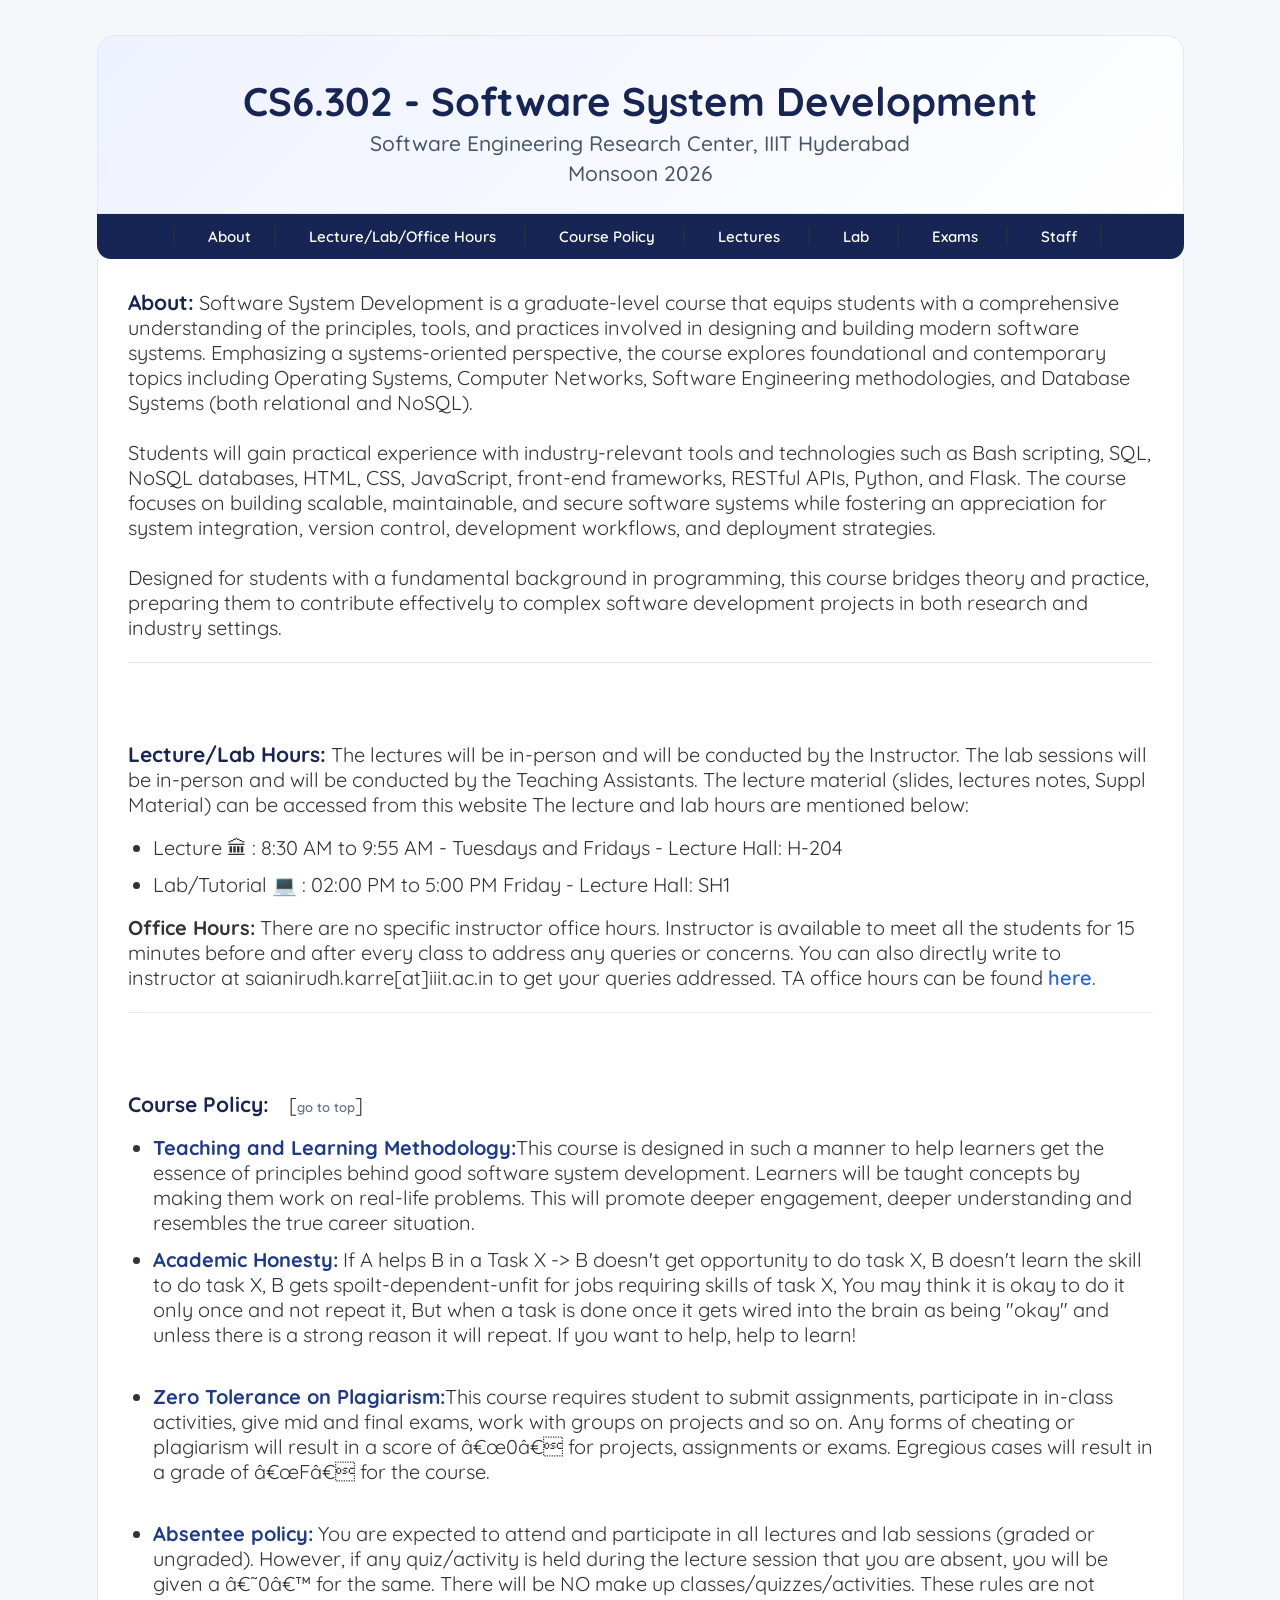
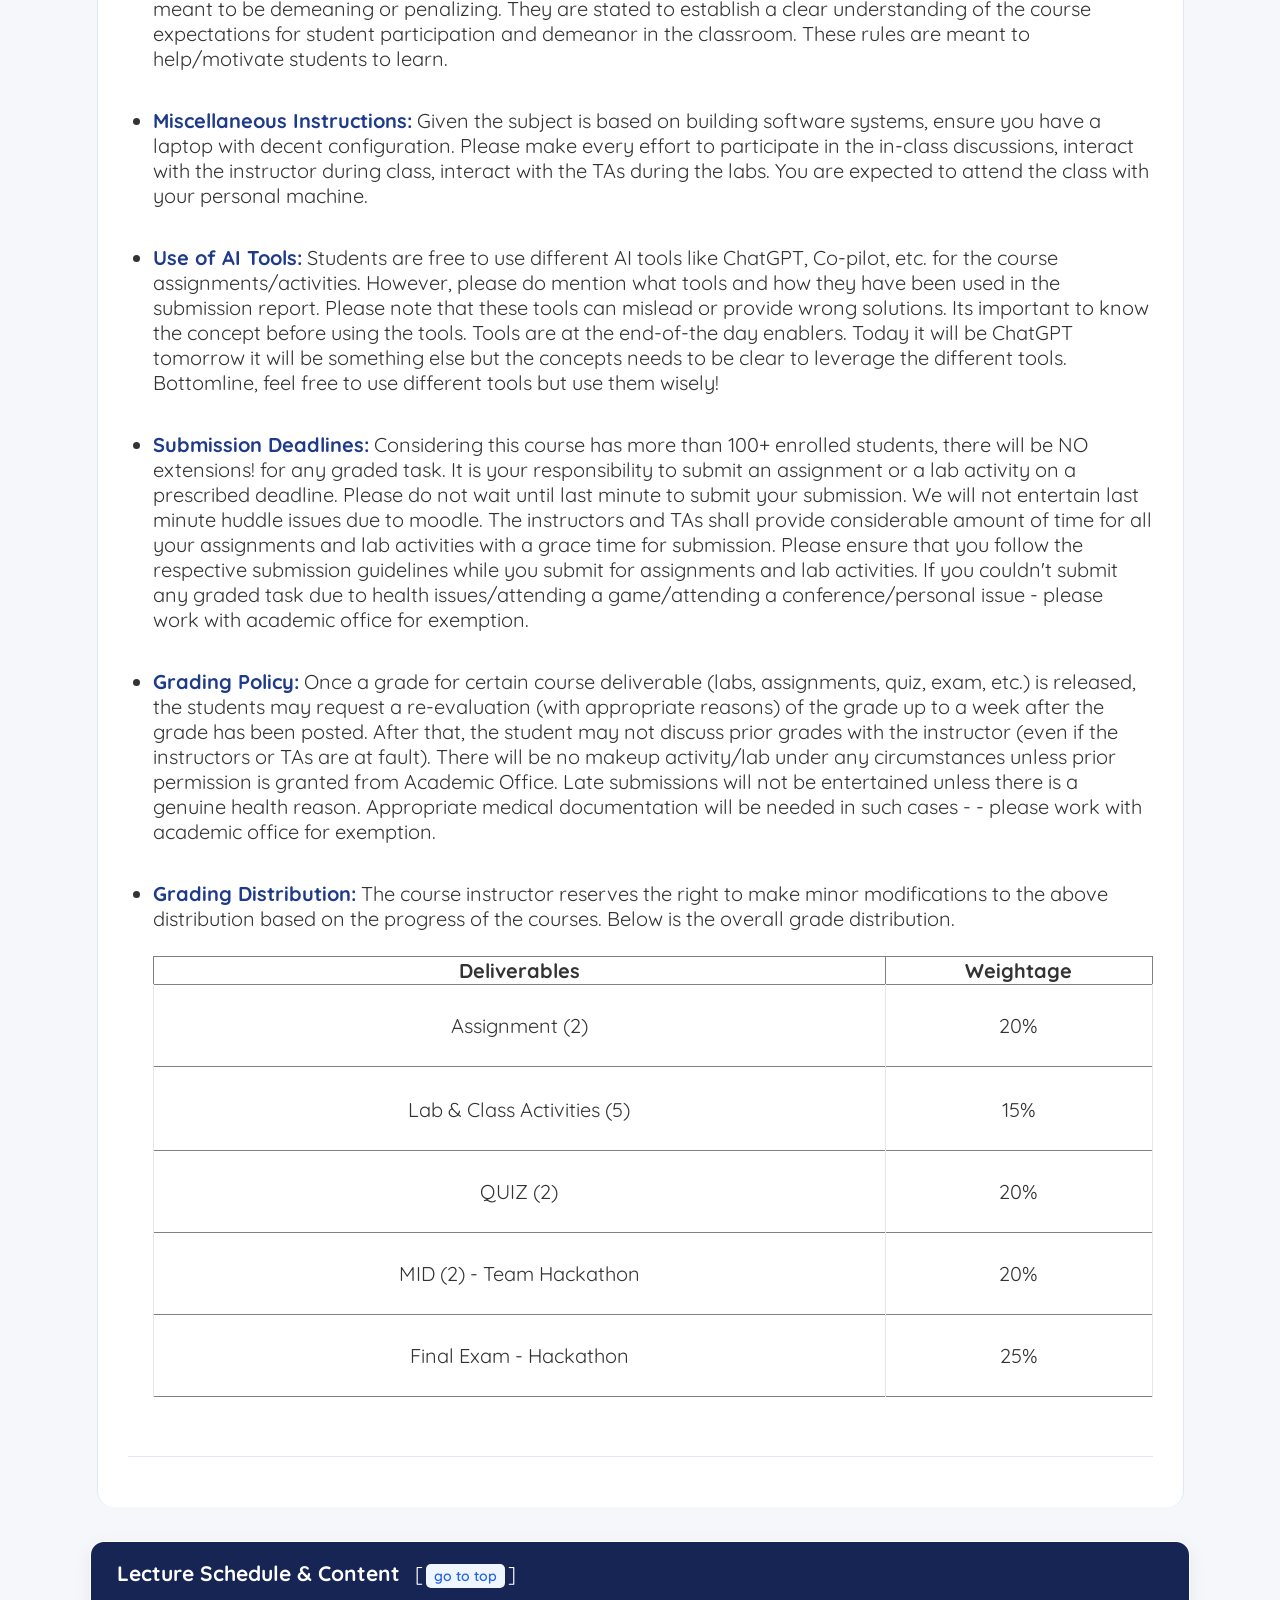
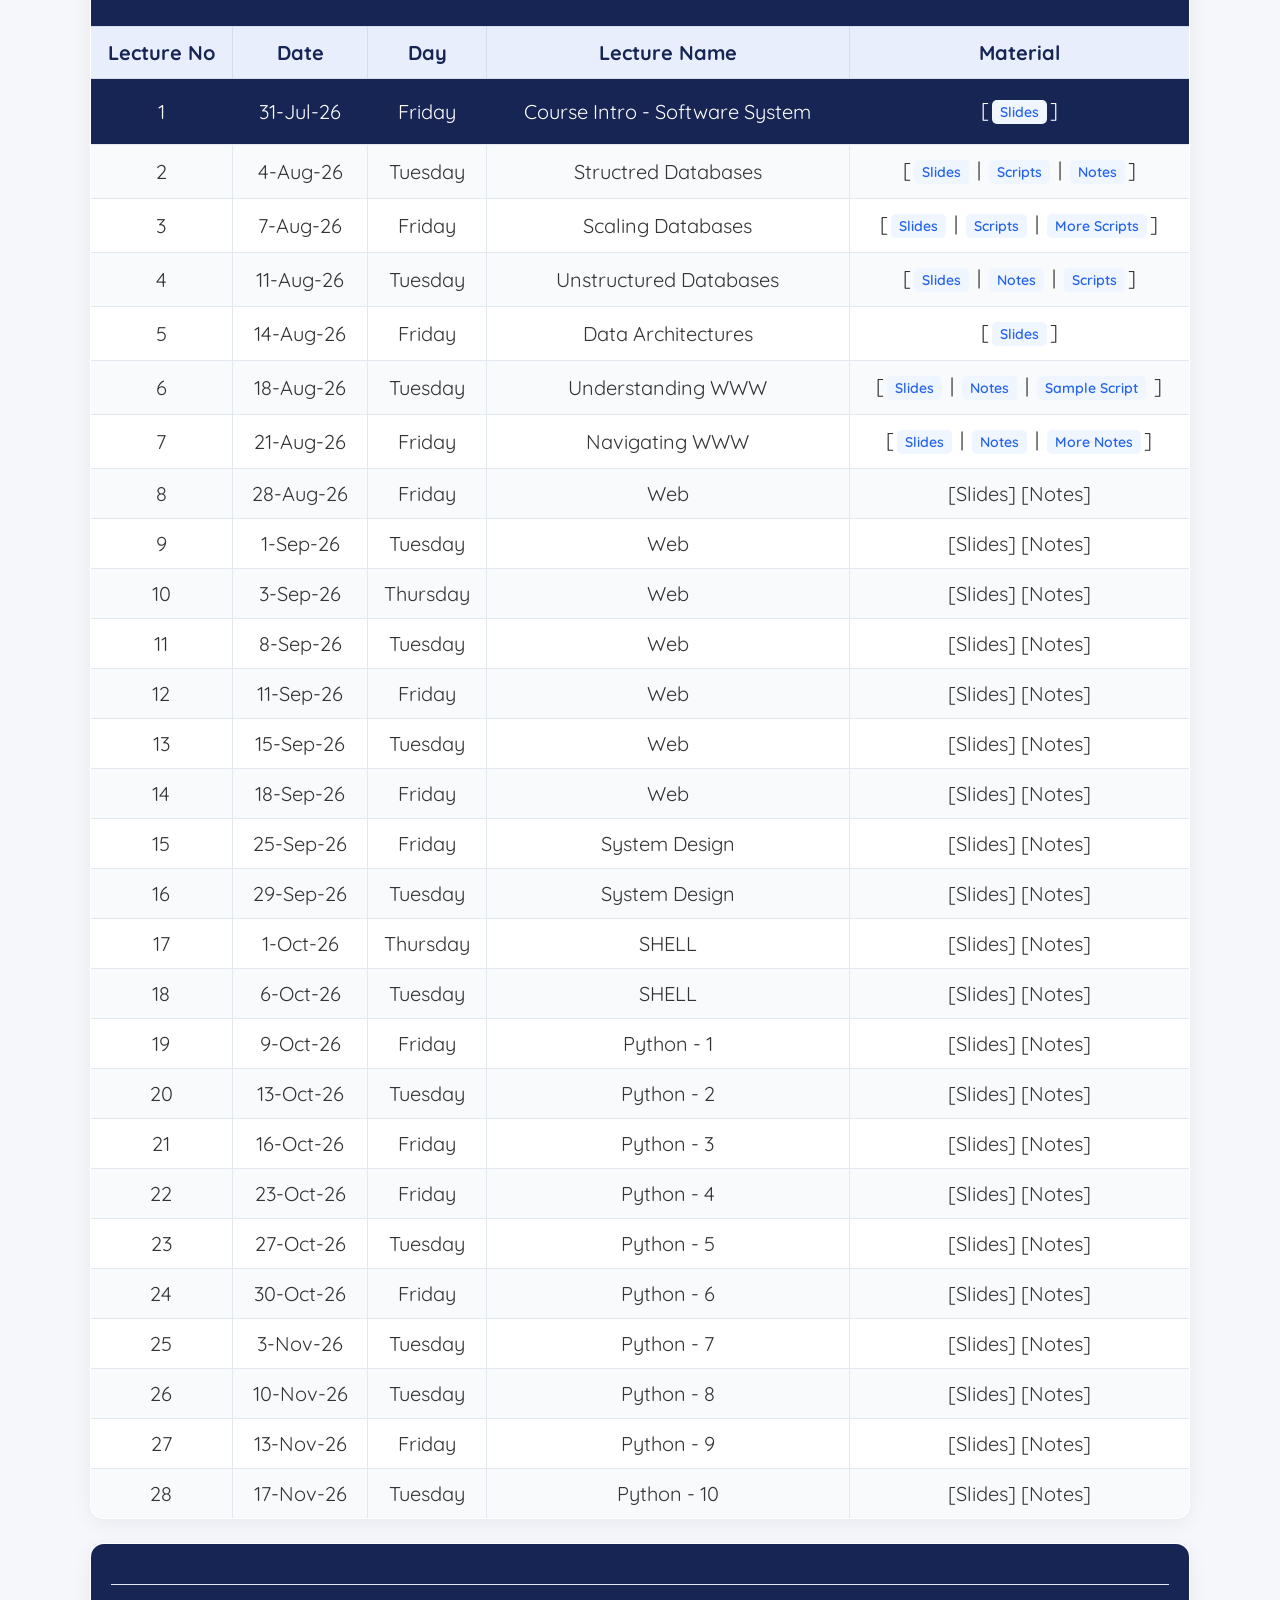
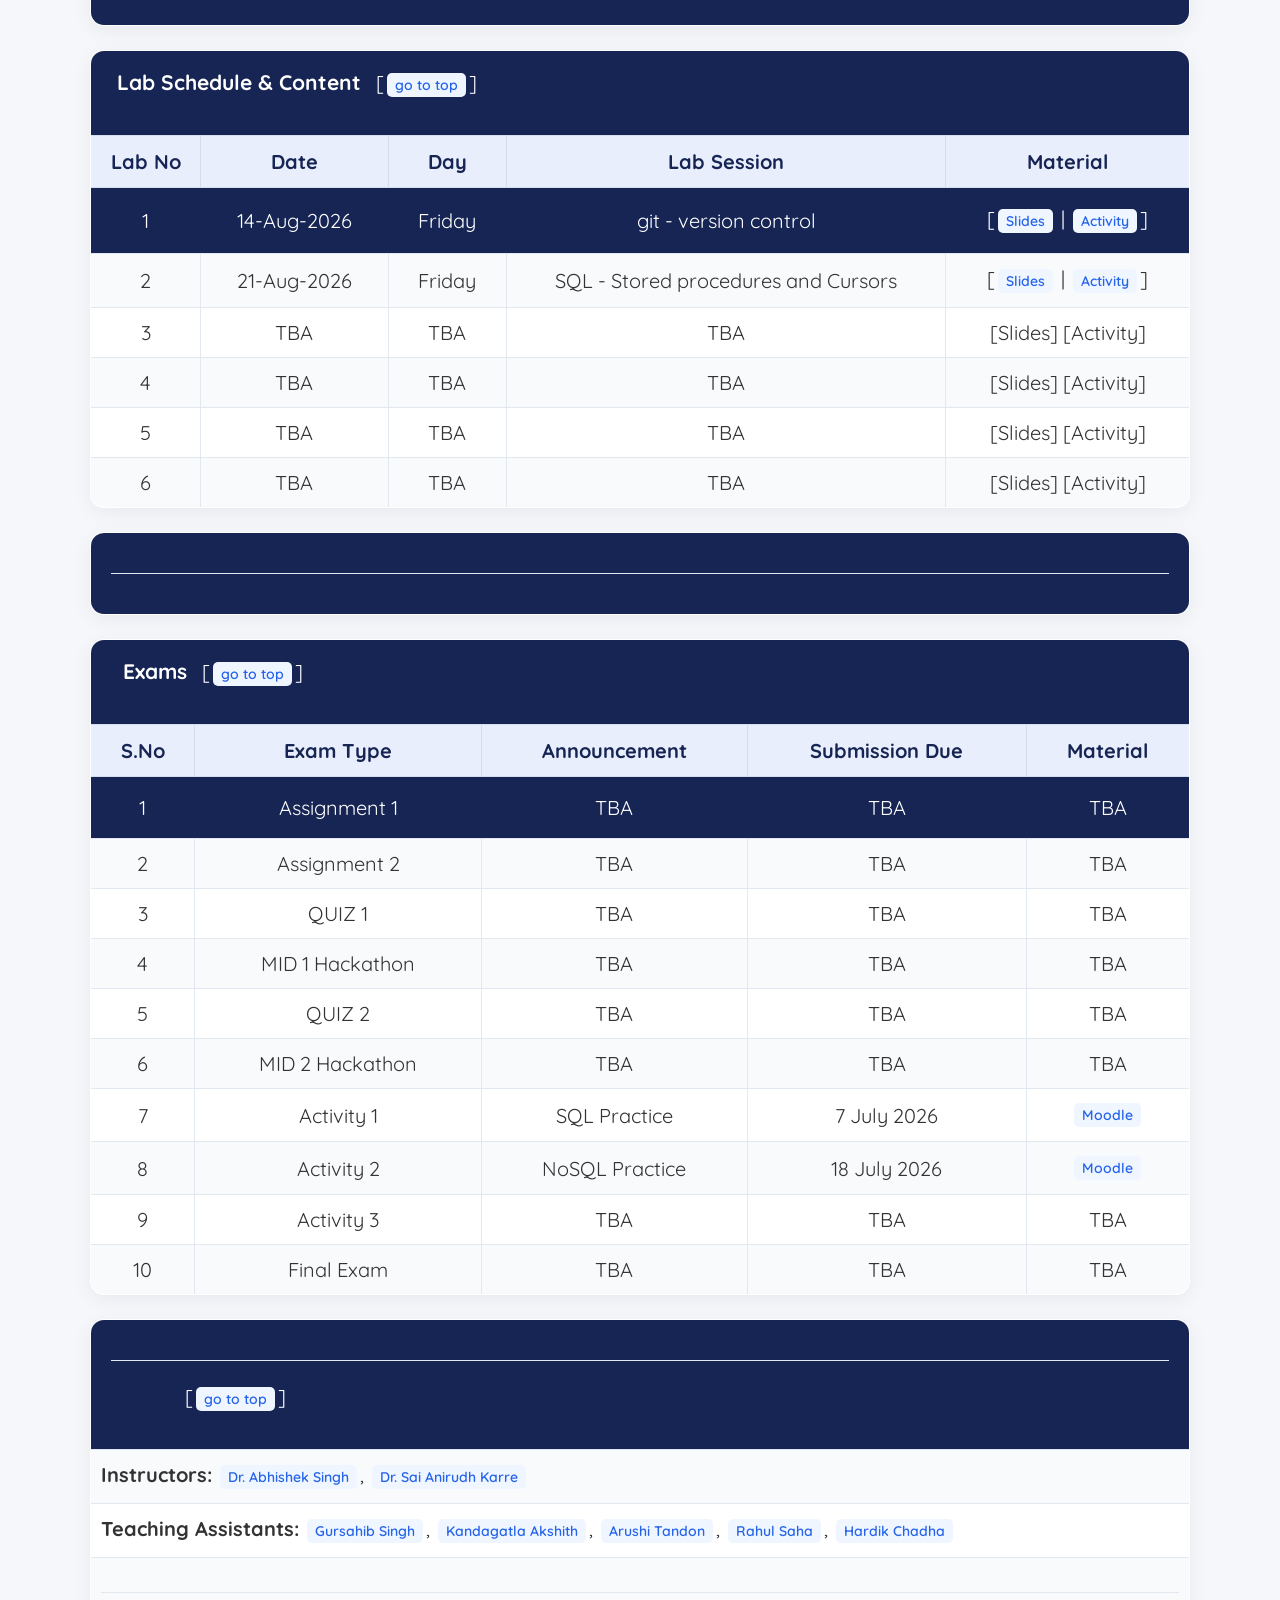
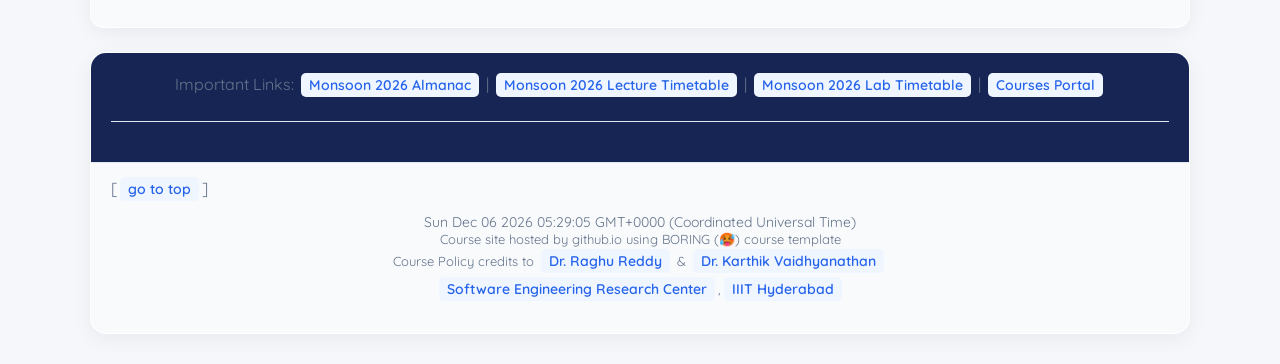
==== ssdcoursepage.html @ 99890231 "Add files via upload ssd coursepages upload" ====
<html>
<head><title>CS6.302 SSD Monsoon 2026</title>
<meta name="viewport" content="width=device-width, initial-scale=1.0"/>
<link rel="stylesheet" href="https://fonts.googleapis.com/css?family=Quicksand">
<link href="https://cdn.jsdelivr.net/npm/bootstrap@4.6.1/dist/css/bootstrap.min.css" rel="stylesheet" integrity="sha256-DF7Zhf293AJxJNTmh5zhoYYIMs2oXitRfBjY+9L//AY=" crossorigin="anonymous">
<link rel="stylesheet" href="ssdcoursepage.css">
<style>
body {font-family: Quicksand; font-size: 20px; color:#333}
        table
        {
            font-family: Quicksand; font-size:20px; color:#333;
            border-collapse:collapse;
            width:1000px;
            padding:10px;
            border-spacing:10px
			
        }
	.light-text-row {
        color: #ADADAD; 
    }
</style>
	<script>
  const lastModified = new Date(document.lastModified);
  const formattedDate = lastModified.toLocaleString('en-US', {
    year: 'numeric',
    month: 'long',
    day: 'numeric',
    hour: '2-digit',
    minute: '2-digit'
  });
  document.getElementById("lastUpdated").innerHTML += formattedDate;
</script>
<script>
function startTime() {
  const today = new Date();
  let h = today.getHours();
  let m = today.getMinutes();
  let s = today.getSeconds();
  m = checkTime(m);
  s = checkTime(s);
  document.getElementById('txt').innerHTML = today 
  setTimeout(startTime, 1000);
}

function checkTime(i) {
  if (i < 10) {i = "0" + i};  // add zero in front of numbers < 10
  return i;
}
</script>
<script src="https://ajax.googleapis.com/ajax/libs/jquery/3.5.1/jquery.min.js"></script>
</head>
<body onload="startTime()">
	<!--<script>
	alert("All the Best for your Final Exam!"");
		</script>-->
<table align="center" width="100%" cellspacing="10" cellpadding="10" border="0">
<tr>
<td><h1 align="center" id="home">CS6.302 - Software System Development</h1><h3 align="center">Software Engineering Research Center, IIIT Hyderabad</h3> <h3 align="center">Monsoon 2026</h3></td>
</tr>
<tr>
<td>&nbsp;&nbsp;|&nbsp;&nbsp;&nbsp; <a href="#about">About</a>&nbsp;&nbsp;|&nbsp;&nbsp;&nbsp; <a href="#lecture">Lecture/Lab/Office Hours</a> &nbsp;&nbsp;|&nbsp;&nbsp;&nbsp; <a href="#cpolicy">Course Policy</a> &nbsp;&nbsp;|&nbsp;&nbsp;&nbsp; <a href="#schedule">Lectures</a> &nbsp;&nbsp;|&nbsp;&nbsp;&nbsp;  <a href="#lab">Lab</a> &nbsp;&nbsp;|&nbsp;&nbsp;&nbsp; <a href="#activity">Exams</a> &nbsp;&nbsp;|&nbsp;&nbsp;&nbsp; <a href="#staff">Staff</a>&nbsp;&nbsp;|&nbsp;&nbsp;&nbsp; <hr></td>
</tr>
<tr>
<td> <p align="left"><b id="about">About:</b> Software System Development is a graduate-level course that equips students with a comprehensive understanding of the principles, tools, and practices involved in designing and building modern software systems. Emphasizing a systems-oriented perspective, the course explores foundational and contemporary topics including Operating Systems, Computer Networks, Software Engineering methodologies, and Database Systems (both relational and NoSQL).
<br>
<br>
Students will gain practical experience with industry-relevant tools and technologies such as Bash scripting, SQL, NoSQL databases, HTML, CSS, JavaScript, front-end frameworks, RESTful APIs, Python, and Flask. The course focuses on building scalable, maintainable, and secure software systems while fostering an appreciation for system integration, version control, development workflows, and deployment strategies.
<br>
<br>
Designed for students with a fundamental background in programming, this course bridges theory and practice, preparing them to contribute effectively to complex software development projects in both research and industry settings.<hr></td>
</tr>
<tr>
<td> <p align="left"><b id="lecture">Lecture/Lab Hours:</b> The lectures will be in-person and will be conducted by the Instructor. The lab sessions will be in-person and will be conducted by the Teaching Assistants. The lecture material (slides, lectures notes, Suppl Material) can be accessed from this website The lecture and lab hours are mentioned below:

<ul><li>Lecture &#x1F3DB; : 8:30 AM to 9:55 AM - Tuesdays and Fridays - Lecture Hall: H-204</li> <li>Lab/Tutorial &#x1F4BB; : 02:00 PM to 5:00 PM Friday - Lecture Hall: SH1 </li></ul></p>
<p align="left"><b>Office Hours:</b> There are no specific instructor office hours. Instructor is available to meet all the students for 15 minutes before and after every class to address any queries or concerns. You can also directly write to instructor at saianirudh.karre[at]iiit.ac.in to get your queries addressed. TA office hours can be found <a href="#staff">here</a>.
</p><hr>
</td>
</tr>
<tr>
<td>
<p align="left"><b id="cpolicy">Course Policy:</b> &nbsp;&nbsp;&nbsp;[<a href="#home">go to top</a>]
<ul>
<li><b>Teaching and Learning Methodology:</b>This course is designed in such a manner to help learners get the essence of principles behind good software system development. Learners will be taught concepts by making them work on real-life problems. This will promote deeper engagement, deeper understanding and resembles the true career situation. 
</li>
<li><b>Academic Honesty:</b> If A helps B in a Task X -> B doesn't get opportunity to do task X, B doesn't learn the skill to do task X, B gets spoilt-dependent-unfit for jobs requiring skills of task X, You may think it is okay to do it only once and not repeat it, But when a task is done once it gets wired into the brain as being "okay" and unless there is a strong reason it will repeat. If you want to help, help to learn!
<br>
<br> 
</li>
<li><b>Zero Tolerance on Plagiarism:</b>This course requires student to submit assignments, participate in in-class activities, give mid and final exams, work with groups on projects and so on. Any forms of cheating or plagiarism will result in a score of “0” for projects, assignments or exams. Egregious cases will result in a grade of “F” for the course.
<br>
<br> 
</li>
<li><b>Absentee policy:</b> You are expected to attend and participate in all lectures and lab sessions (graded or ungraded).  However, if any quiz/activity is held during the lecture session that you are absent, you will be given a ‘0’ for the same. There will be NO make up classes/quizzes/activities. These rules are not meant to be demeaning or penalizing. They are stated to establish a clear understanding of the course expectations for student participation and demeanor in the classroom. These rules are meant to help/motivate students to learn. 
<br>
<br> 
</li>
<li><b>Miscellaneous Instructions:</b> Given the subject is based on building software systems, ensure you have a laptop with decent configuration. Please make every effort to participate in the in-class discussions, interact with the instructor during class, interact with the TAs during the labs. You are expected to attend the class with your personal machine. 
<br>
<br> 
</li>
<li><b>Use of AI Tools:</b> Students are free to use different AI tools like ChatGPT, Co-pilot, etc. for the course assignments/activities. However, please do mention what tools and how they have been used in the submission report. Please note that these tools can mislead or provide wrong solutions. Its important to know the concept before using the tools. Tools are at the end-of-the day enablers. Today it will be ChatGPT tomorrow it will be something else but the concepts needs to be clear to leverage the different tools. Bottomline, feel free to use different tools but use them wisely!
<br>
<br> 
</li>
<li><b>Submission Deadlines:</b> Considering this course has more than 100+ enrolled students, there will be NO extensions! for any graded task. It is your responsibility to submit an assignment or a lab activity on a prescribed deadline. Please do not wait until last minute to submit your submission. We will not entertain last minute huddle issues due to moodle. The instructors and TAs shall provide considerable amount of time for all your assignments and lab activities with a grace time for submission. Please ensure that you follow the respective submission guidelines while you submit for assignments and lab activities. If you couldn't submit any graded task due to health issues/attending a game/attending a conference/personal issue - please work with academic office for exemption. 
<br>
<br> 
</li>
<li><b>Grading Policy:</b> Once a grade for certain course deliverable (labs, assignments, quiz, exam, etc.) is released, the students may request a re-evaluation (with appropriate reasons) of the grade up to a week after the grade has been posted. After that, the student may not discuss prior grades with the instructor (even if the instructors or TAs are at fault). There will be no makeup activity/lab under any circumstances unless prior permission is granted from Academic Office. Late submissions will not be entertained unless there is a genuine health reason. Appropriate medical documentation will be needed in such cases - - please work with academic office for exemption.
<br>
<br> 
</li>
<li><b>Grading Distribution:</b> The course instructor reserves the right to make minor modifications to the above distribution based on the progress of the courses. Below is the overall grade distribution.
<br>
<br> 
<table border="1" align="center">
<tr align="center"><th>Deliverables</th><th>Weightage</th></tr>
<tr align="center"><td>Assignment (2)</td><td>20%</td></tr>
<tr align="center"><td>Lab & Class Activities (5)</td><td>15%</td></tr>
<tr align="center"><td>QUIZ (2)</td><td>20%</td></tr>
<tr align="center"><td>MID (2) - Team Hackathon</td><td>20%</td></tr>
<tr align="center"><td>Final Exam - Hackathon</td><td>25%</td></tr>
</table>
</li>
<br>
<!--<li><b>Evaluation Rubric:</b> All evaluations as part of this course follow below evaluation rubric. TAs will follow below guidelines for evaluating assignments and lab activities for this course.
<br>
<br>
<table border="1" align="center" width="10%">
<tr><th>Rubric</th><th>Input(15%)</th><th>Logic(60%)</th><th>Output(15%)</th><th>Submission(10%)</th></tr>
<tr><td>Exceptional (100%)</td><td>All inputs are working as per the requirements</td><td>Logic is accurate and as per the requirements defined in the question</td><td>All outputs are returned as per the requirements</td><td>Script submissions are correct and as per requirements</td></tr>
<tr><td>Acceptable (70%)</td><td>Inputs are partially working as per the requirements</td><td>Logic is almost correct and as per the requirements defined in the question</td><td>Outputs are partially returned as per the requirements</td><td>Script submissions is partially correct and as per requirements</td></tr>
<tr><td>Beginning (30%)</td><td>At least one input is working as per the requirements</td><td>Logic is partially correct and as per the requirements defined in the question</td><td>At least one output is returned as per the requirement</td><td>Atleast one part of the script submission is correct and as per requirements</td></tr>
<tr><td>No Response (0%)</td><td>None of the inputs are working as per the requirements</td><td>Logic is incorrect and not as per the requirements defined in the question</td><td>None of the outputs are returned as per the requirements</td><td>Script submissions is incorrect and not as per requirements</td></tr>
</table> 
</li>-->
</ul><hr>
</p>
</td>
</tr>
</tr>
</table> 

<table border="1" align="center" width="10%" class="tg">
<tr>
<td colspan="5"><p align="left"><b id="schedule">&nbsp;Lecture Schedule & Content</b>&nbsp;&nbsp;&nbsp;[<a href="#home">go to top</a>]</p></td>
</tr >
  <tr align="center">
    <th class="tg-7btt">Lecture No</th>
    <th class="tg-7btt">Date</th>
    <th class="tg-7btt">Day</th>
    <th class="tg-7btt">Lecture Name</th>
    <th class="tg-7btt">Material</th>
  </tr>
<tbody align="center">
  <tr>
    <td class="tg-c3ow">1</td>
    <td class="tg-c3ow">31-Jul-26</td>
    <td class="tg-c3ow">Friday</td>
    <td class="tg-c3ow">Course Intro - Software System</td>
    <td class="tg-c3ow">[<a href="https://docs.google.com/viewer?url=https://raw.githubusercontent.com/serc-iiith/serc-iiith.github.io/main/CourseContent/CS6302_M26/SSD_Class1.pdf" target="_blank">Slides</a>]</td>
  </tr>
  <tr>
    <td class="tg-c3ow">2</td>
    <td class="tg-c3ow">4-Aug-26</td>
    <td class="tg-c3ow">Tuesday</td>
    <td class="tg-c3ow">Structred Databases</td>
    <td class="tg-c3ow">[<a href="https://docs.google.com/viewer?url=https://raw.githubusercontent.com/serc-iiith/serc-iiith.github.io/main/CourseContent/CS6302_M26/StructuredData.pdf" target="_blank">Slides</a> | <a href="https://docs.google.com/viewer?url=https://raw.githubusercontent.com/serc-iiith/serc-iiith.github.io/main/CourseContent/CS6302_M26/databases.sql" target="_blank">Scripts</a> | <a href="https://tinted-rumba-8c6.notion.site/Structured-Databases-2456a6248bf6805f83e1cbf0a58761ec" target="_blank">Notes</a>]</td>
  </tr>
  <tr>
    <td class="tg-c3ow">3</td>
    <td class="tg-c3ow">7-Aug-26</td>
    <td class="tg-c3ow">Friday</td>
    <td class="tg-c3ow">Scaling Databases</td>
    <td class="tg-c3ow">[<a href="https://docs.google.com/viewer?url=https://raw.githubusercontent.com/serc-iiith/serc-iiith.github.io/main/CourseContent/CS6302_M26/ScalingDatabases.pdf" target="_blank">Slides</a> | <a href="https://docs.google.com/viewer?url=https://raw.githubusercontent.com/serc-iiith/serc-iiith.github.io/main/CourseContent/CS6302_M26/databases_2.sql" target="_blank">Scripts</a> | <a href="https://docs.google.com/viewer?url=https://raw.githubusercontent.com/serc-iiith/serc-iiith.github.io/main/CourseContent/CS6302_M26/databases_3.sql" target="_blank">More Scripts</a>]</td>
  </tr>
  <tr>
    <td class="tg-c3ow">4</td>
    <td class="tg-c3ow">11-Aug-26</td>
    <td class="tg-c3ow">Tuesday</td>
    <td class="tg-c3ow">Unstructured Databases</td>
    <td class="tg-c3ow">[<a href="https://docs.google.com/viewer?url=https://raw.githubusercontent.com/serc-iiith/serc-iiith.github.io/main/CourseContent/CS6302_M26/UnStructuredDatabases.pdf" target="_blank">Slides</a> | <a href="https://tinted-rumba-8c6.notion.site/Unstructured-Databases-24b6a6248bf680679b36e76c33d301c4" target="_blank">Notes</a> | <a href="https://raw.githubusercontent.com/serc-iiith/serc-iiith.github.io/refs/heads/main/CourseContent/CS6302_M26/mongo.txt" target="_blank">Scripts</a>]</td>
  </tr>
  <tr>
    <td class="tg-c3ow">5</td>
    <td class="tg-c3ow">14-Aug-26</td>
    <td class="tg-c3ow">Friday</td>
    <td class="tg-c3ow">Data Architectures</td>
    <td class="tg-c3ow">[<a href="https://docs.google.com/viewer?url=https://raw.githubusercontent.com/serc-iiith/serc-iiith.github.io/main/CourseContent/CS6302_M26/DatabaseArchitectures.pdf" target="_blank">Slides</a>]</td>
  </tr>
  <tr>
    <td class="tg-c3ow">6</td>
    <td class="tg-c3ow">18-Aug-26</td>
    <td class="tg-c3ow">Tuesday</td>
    <td class="tg-c3ow">Understanding WWW</td>
    <td class="tg-c3ow">[<a href="https://docs.google.com/viewer?url=https://raw.githubusercontent.com/serc-iiith/serc-iiith.github.io/main/CourseContent/CS6302_M26/www.pdf" target="_blank">Slides</a> | <a href="https://tinted-rumba-8c6.notion.site/Web-Technology-2566a6248bf6800488d0c13a992502e4" target="_blank">Notes</a> | <a href="https://raw.githubusercontent.com/serc-iiith/serc-iiith.github.io/refs/heads/main/CourseContent/CS6302_M26/samplehtml.html" target="_blank">Sample Script</a> ]</td>
  </tr>
  <tr>
    <td class="tg-c3ow">7</td>
    <td class="tg-c3ow">21-Aug-26</td>
    <td class="tg-c3ow">Friday</td>
    <td class="tg-c3ow">Navigating WWW</td>
    <td class="tg-c3ow">[<a href="https://docs.google.com/viewer?url=https://raw.githubusercontent.com/serc-iiith/serc-iiith.github.io/main/CourseContent/CS6302_M26/WebLanguages.pdf" target="_blank">Slides</a> | <a href="https://github.com/serc-iiith/serc-iiith.github.io/blob/main/CourseContent/CS6302_M26/html.md" target="_blank">Notes</a> | <a href="https://github.com/serc-iiith/serc-iiith.github.io/blob/main/CourseContent/CS6302_M26/css.md" target="_blank">More Notes</a>]</td>
  </tr>
  <tr>
    <td class="tg-c3ow">8</td>
    <td class="tg-c3ow">28-Aug-26</td>
    <td class="tg-c3ow">Friday</td>
    <td class="tg-c3ow">Web</td>
    <td class="tg-c3ow">[Slides] [Notes]</td>
  </tr>
  <tr>
    <td class="tg-c3ow">9</td>
    <td class="tg-c3ow">1-Sep-26</td>
    <td class="tg-c3ow">Tuesday</td>
    <td class="tg-c3ow">Web</td>
    <td class="tg-c3ow">[Slides] [Notes]</td>
  </tr>
  <tr>
    <td class="tg-c3ow">10</td>
    <td class="tg-c3ow">3-Sep-26</td>
    <td class="tg-c3ow">Thursday</td>
    <td class="tg-c3ow">Web</td>
    <td class="tg-c3ow">[Slides] [Notes]</td>
  </tr>
  <tr>
    <td class="tg-c3ow">11</td>
    <td class="tg-c3ow">8-Sep-26</td>
    <td class="tg-c3ow">Tuesday</td>
    <td class="tg-c3ow">Web</td>
    <td class="tg-c3ow">[Slides] [Notes]</td>
  </tr>
  <tr>
    <td class="tg-c3ow">12</td>
    <td class="tg-c3ow">11-Sep-26</td>
    <td class="tg-c3ow">Friday</td>
    <td class="tg-c3ow">Web</td>
    <td class="tg-c3ow">[Slides] [Notes]</td>
  </tr>
  <tr>
    <td class="tg-c3ow">13</td>
    <td class="tg-c3ow">15-Sep-26</td>
    <td class="tg-c3ow">Tuesday</td>
    <td class="tg-c3ow">Web</td>
    <td class="tg-c3ow">[Slides] [Notes]</td>
  </tr>
  <tr>
    <td class="tg-c3ow">14</td>
    <td class="tg-c3ow">18-Sep-26</td>
    <td class="tg-c3ow">Friday</td>
    <td class="tg-c3ow">Web</td>
    <td class="tg-c3ow">[Slides] [Notes]</td>
  </tr>
  <tr>
    <td class="tg-c3ow">15</td>
    <td class="tg-c3ow">25-Sep-26</td>
    <td class="tg-c3ow">Friday</td>
    <td class="tg-c3ow">System Design</td>
    <td class="tg-c3ow">[Slides] [Notes]</td>
  </tr>
  <tr>
    <td class="tg-c3ow">16</td>
    <td class="tg-c3ow">29-Sep-26</td>
    <td class="tg-c3ow">Tuesday</td>
    <td class="tg-c3ow">System Design</td>
    <td class="tg-c3ow">[Slides] [Notes]</td>
  </tr>
  <tr>
    <td class="tg-c3ow">17</td>
    <td class="tg-c3ow">1-Oct-26</td>
    <td class="tg-c3ow">Thursday</td>
    <td class="tg-c3ow">SHELL</td>
    <td class="tg-c3ow">[Slides] [Notes]</td>
  </tr>
  <tr>
    <td class="tg-c3ow">18</td>
    <td class="tg-c3ow">6-Oct-26</td>
    <td class="tg-c3ow">Tuesday</td>
    <td class="tg-c3ow">SHELL</td>
    <td class="tg-c3ow">[Slides] [Notes]</td>
  </tr>
  <tr>
    <td class="tg-c3ow">19</td>
    <td class="tg-c3ow">9-Oct-26</td>
    <td class="tg-c3ow">Friday</td>
    <td class="tg-c3ow">Python - 1</td>
    <td class="tg-c3ow">[Slides] [Notes]</td>
  </tr>
  <tr>
    <td class="tg-c3ow">20</td>
    <td class="tg-c3ow">13-Oct-26</td>
    <td class="tg-c3ow">Tuesday</td>
    <td class="tg-c3ow">Python - 2</td>
    <td class="tg-c3ow">[Slides] [Notes]</td>
  </tr>
  <tr>
    <td class="tg-c3ow">21</td>
    <td class="tg-c3ow">16-Oct-26</td>
    <td class="tg-c3ow">Friday</td>
    <td class="tg-c3ow">Python - 3</td>
    <td class="tg-c3ow">[Slides] [Notes]</td>
  </tr>
  <tr>
    <td class="tg-c3ow">22</td>
    <td class="tg-c3ow">23-Oct-26</td>
    <td class="tg-c3ow">Friday</td>
    <td class="tg-c3ow">Python - 4</td>
    <td class="tg-c3ow">[Slides] [Notes]</td>
  </tr>
  <tr>
    <td class="tg-c3ow">23</td>
    <td class="tg-c3ow">27-Oct-26</td>
    <td class="tg-c3ow">Tuesday</td>
    <td class="tg-c3ow">Python - 5</td>
    <td class="tg-c3ow">[Slides] [Notes]</td>
  </tr>
  <tr>
    <td class="tg-c3ow">24</td>
    <td class="tg-c3ow">30-Oct-26</td>
    <td class="tg-c3ow">Friday</td>
    <td class="tg-c3ow">Python - 6</td>
    <td class="tg-c3ow">[Slides] [Notes]</td>
  </tr>
  <tr>
    <td class="tg-c3ow">25</td>
    <td class="tg-c3ow">3-Nov-26</td>
    <td class="tg-c3ow">Tuesday</td>
    <td class="tg-c3ow">Python - 7</td>
    <td class="tg-c3ow">[Slides] [Notes]</td>
  </tr>
  <tr>
    <td class="tg-c3ow">26</td>
    <td class="tg-c3ow">10-Nov-26</td>
    <td class="tg-c3ow">Tuesday</td>
    <td class="tg-c3ow">Python - 8</td>
    <td class="tg-c3ow">[Slides] [Notes]</td>
  </tr>
  <tr>
    <td class="tg-c3ow">27</td>
    <td class="tg-c3ow">13-Nov-26</td>
    <td class="tg-c3ow">Friday</td>
    <td class="tg-c3ow">Python - 9</td>
    <td class="tg-c3ow">[Slides] [Notes]</td>
  </tr>
  <tr>
    <td class="tg-c3ow">28</td>
    <td class="tg-c3ow">17-Nov-26</td>
    <td class="tg-c3ow">Tuesday</td>
    <td class="tg-c3ow">Python - 10</td>
    <td class="tg-c3ow">[Slides] [Notes]</td>
  </tr>
</tbody></table>
<table align="center" width="10%" cellspacing="10" cellpadding="10" border="0">
<tr><td><hr></td></tr>
</table>

<table border="1" align="center" width="10%" class="tg">
<tr>
<td colspan="5"><p align="left"><b id="lab">&nbsp;Lab Schedule & Content</b>&nbsp;&nbsp;&nbsp;[<a href="#home">go to top</a>]</p></td>
</tr >
  <tr align="center">
    <th class="tg-bobw">Lab No</th>
    <th class="tg-bobw">Date</th>
    <th class="tg-bobw">Day</th>
    <th class="tg-bobw">Lab Session</th>
    <th class="tg-bobw">Material</th>
  </tr>
<tbody align="center">
  <tr>
    <td class="tg-8d8j">1</td>
    <td class="tg-8d8j">14-Aug-2026</td>
    <td class="tg-8d8j">Friday</td>
    <td class="tg-8d8j">git - version control</td>
    <td class="tg-8d8j">[<a href="https://docs.google.com/viewer?url=https://raw.githubusercontent.com/serc-iiith/serc-iiith.github.io/main/CourseContent/CS6302_M26/Labs/lab01/GitLab.pdf" target="_blank">Slides</a> | <a href="https://docs.google.com/viewer?url=https://raw.githubusercontent.com/serc-iiith/serc-iiith.github.io/main/CourseContent/CS6302_M26/Labs/lab01/GitLabActivity.pdf" target="_blank">Activity</a>]</td>
  </tr>
  <tr>
    <td class="tg-8d8j">2</td>
    <td class="tg-8d8j">21-Aug-2026</td>
    <td class="tg-8d8j">Friday</td>
    <td class="tg-8d8j">SQL - Stored procedures and Cursors</td>
    <td class="tg-8d8j">[<a href="https://docs.google.com/viewer?url=https://raw.githubusercontent.com/serc-iiith/serc-iiith.github.io/main/CourseContent/CS6302_M26/Labs/lab02/SP.pdf" target="_blank">Slides</a> | <a href="https://docs.google.com/viewer?url=https://raw.githubusercontent.com/serc-iiith/serc-iiith.github.io/main/CourseContent/CS6302_M26/Labs/lab02/lab_activity_2.pdf" target="_blank">Activity</a>]</td>
  </tr>
  <tr>
    <td class="tg-8d8j">3</td>
    <td class="tg-8d8j">TBA</td>
    <td class="tg-8d8j">TBA</td>
    <td class="tg-8d8j">TBA</td>
    <td class="tg-8d8j">[Slides] [Activity]</td>
  </tr>
  <tr>
    <td class="tg-8d8j">4</td>
    <td class="tg-8d8j">TBA</td>
    <td class="tg-8d8j">TBA</td>
    <td class="tg-8d8j">TBA</td>
    <td class="tg-8d8j">[Slides] [Activity]</td>
  </tr>
  <tr>
    <td class="tg-8d8j">5</td>
    <td class="tg-8d8j">TBA</td>
    <td class="tg-8d8j">TBA</td>
    <td class="tg-8d8j">TBA</td>
    <td class="tg-8d8j">[Slides] [Activity]</td>
  </tr>
  <tr>
    <td class="tg-8d8j">6</td>
    <td class="tg-8d8j">TBA</td>
    <td class="tg-8d8j">TBA</td>
    <td class="tg-8d8j">TBA</td>
    <td class="tg-8d8j">[Slides] [Activity]</td>
  </tr>
</tbody></table>

<table align="center" width="10%" cellspacing="10" cellpadding="10" border="0">
<tr><td><hr></td></tr>
</table>
<table align="center" width="10%" border="1">
<tr><td colspan="5">
<p align="left"> <b id="activity">&nbsp; Exams</b>&nbsp;&nbsp;&nbsp;[<a href="#home">go to top</a>]</p>
</td>
</tr>
  <tr align="center">
    <th class="tg-bobw">S.No</th>
    <th class="tg-bobw">Exam Type</th>
    <th class="tg-bobw">Announcement</th>
    <th class="tg-bobw">Submission Due</th>
    <th class="tg-bobw">Material</th>
  </tr>
<tbody align="center">
  <tr>
    <td class="tg-8d8j">1</td>
    <td class="tg-8d8j">Assignment 1</td>
    <td class="tg-8d8j">TBA</td>
    <td class="tg-8d8j">TBA</td>
    <td class="tg-8d8j">TBA</td>
  </tr>
  <tr>
    <td class="tg-8d8j">2</td>
    <td class="tg-8d8j">Assignment 2</td>
    <td class="tg-8d8j">TBA</td>
    <td class="tg-8d8j">TBA</td>
    <td class="tg-8d8j">TBA</td>
  </tr>
  <tr>
    <td class="tg-8d8j">3</td>
    <td class="tg-8d8j">QUIZ 1</td>
    <td class="tg-8d8j">TBA</td>
    <td class="tg-8d8j">TBA</td>
    <td class="tg-8d8j">TBA</td>
  </tr>
  <tr>
    <td class="tg-8d8j">4</td>
    <td class="tg-8d8j">MID 1 Hackathon</td>
    <td class="tg-8d8j">TBA</td>
    <td class="tg-8d8j">TBA</td>
    <td class="tg-8d8j">TBA</td>
  </tr>
  <tr>
    <td class="tg-8d8j">5</td>
    <td class="tg-8d8j">QUIZ 2</td>
    <td class="tg-8d8j">TBA</td>
    <td class="tg-8d8j">TBA</td>
    <td class="tg-8d8j">TBA</td>
  </tr>
	 <tr>
    <td class="tg-8d8j">6</td>
    <td class="tg-8d8j">MID 2 Hackathon</td>
    <td class="tg-8d8j">TBA</td>
    <td class="tg-8d8j">TBA</td>
    <td class="tg-8d8j">TBA</td>
  </tr>
  <tr>
    <td class="tg-8d8j">7</td>
    <td class="tg-8d8j">Activity 1</td>
    <td class="tg-8d8j">SQL Practice</td>
    <td class="tg-8d8j">7 July 2026</td>
    <td class="tg-8d8j"><a href="https://courses.iiit.ac.in/mod/assign/view.php?id=69645" target="_blank">Moodle</a></td>
  </tr>
  <tr>
    <td class="tg-8d8j">8</td>
    <td class="tg-8d8j">Activity 2</td>
    <td class="tg-8d8j">NoSQL Practice</td>
    <td class="tg-8d8j">18 July 2026</td>
    <td class="tg-8d8j"><a href="https://courses.iiit.ac.in/mod/assign/view.php?id=70178" target="_blank">Moodle</a></td>
  </tr>
  <tr>
    <td class="tg-8d8j">9</td>
    <td class="tg-8d8j">Activity 3</td>
    <td class="tg-8d8j">TBA</td>
    <td class="tg-8d8j">TBA</td>
    <td class="tg-8d8j">TBA</td>
  </tr>
  <tr>
    <td class="tg-8d8j">10</td>
    <td class="tg-8d8j">Final Exam</td>
    <td class="tg-8d8j">TBA</td>
    <td class="tg-8d8j">TBA</td>
    <td class="tg-8d8j">TBA</td>
  </tr>
</tbody></table>




<table align="center" width="10%" border="0">
<tr>
<td><hr> <p align="left"><b id="staff">Staff:</b>&nbsp;&nbsp;&nbsp;[<a href="#home">go to top</a>] </p></td>
<tr>
<td><b>Instructors:</b> <a href="https://sites.google.com/view/abhishek-singh/home" target="_blank">Dr. Abhishek Singh</a>, <a href="https://sai11101989.github.io" target="_blank">Dr. Sai Anirudh Karre</a> </td>
</tr>
<tr>
<td><b>Teaching Assistants:</b> <a href="https://www.linkedin.com/in/gursahib-singh-18392736a/" target="_blank">Gursahib Singh</a>, <a href="https://www.linkedin.com/in/kandagatla-akshith-4b9a5131b/" target="_blank">Kandagatla Akshith</a>, <a href="https://www.linkedin.com/in/arushi-tandon-5139982a0/" target="_blank">Arushi Tandon</a>, <a href="https://www.linkedin.com/in/rahulsaha99/" target="_blank">Rahul Saha</a>, <a href="https://www.linkedin.com/in/hardik-chadha-876338266/" target="_blank">Hardik Chadha</a></td>
</tr>
<tr><td><hr></td></tr>
</table>
<table align="center" width="10%" cellspacing="10" cellpadding="10" border="0">
<tr>
<td><p align="center"><font face="Quicksand" size="3">
Important Links: <a href="https://intranet.iiit.ac.in/offices/static/files/Monsoon_2026_Almanac_Final.pdf" target="_blank">Monsoon 2026 Almanac</a> | <a href="https://intranet.iiit.ac.in/offices/static/files/Lecture_Timetable_M26-V3.pdf" target="_blank">Monsoon 2026 Lecture Timetable</a> | <a href="https://intranet.iiit.ac.in/offices/static/files/Non-UG1_Lab%26Tutorial_timetable_M26-V3.pdf" target="_blank">Monsoon 2026 Lab Timetable</a> | <a href="https://courses.iiit.ac.in/course/view.php?id=5840" target="_blank">Courses Portal</a> 
</font></p><hr></td>
</tr>
<tr>
<td>  <font face="Quicksand" size="3"> [<a href="#home">go to top</a>]<br><div align="center" id="txt"></div></font> 
<p align="center"><font face="Quicksand" size="2">
		Course site hosted by github.io using BORING (&#129397;) course template <br>
		
		Course Policy credits to <a href="https://faculty.iiit.ac.in/~raghu.reddy/Home.html">Dr. Raghu Reddy</a> & <a href="https://karthikvaidhyanathan.com/">Dr. Karthik Vaidhyanathan</a><br>
	<a href="https://serc.iiit.ac.in">Software Engineering Research Center</a>,<a href="https://iiit.ac.in">IIIT Hyderabad</a></font><br> </p><!--<br><p id="lastUpdated" align="center"><font face="Quicksand" size="2">Site Last Updated on: </font></p>--></td>
</tr>
</table>


	</body>
</html>
---- ssdcoursepage.css ----
@import url('https://fonts.googleapis.com/css?family=Quicksand:400,500,600,700');

/* ---------- Global Reset ---------- */
* {
    box-sizing: border-box;
}
html {
    scroll-behavior: smooth;
    scroll-padding-top: 85px;
}
body {
    margin: 0;
    padding: 0;
    background: #f5f7fb;
    color: #30343b;
    font-family: "Quicksand", sans-serif;
    font-size: 17px;
    line-height: 1.7;
}
/* ---------- Main Tables / Page Containers ---------- */
body > table {
    width: min(1100px, 94%) !important;
    margin: 0 auto 24px auto !important;
    border-collapse: separate;
    border-spacing: 0;
}
/* First table = header / navigation / about / policy */
body > table:first-of-type {
    margin-top: 25px !important;
}
/* ---------- Headings ---------- */

h1 {
    margin: 10px 0 4px;
    color: #172554;
    font-size: clamp(27px, 4vw, 40px);
    font-weight: 700;
    line-height: 1.25;
}
h3 {
    margin: 5px 0;
    color: #475569;
    font-size: clamp(16px, 2vw, 21px);
    font-weight: 500;
}
/* ---------- Section Titles ---------- */
b[id] {
    display: inline-block;
    color: #172554;
    font-size: 21px;
    font-weight: 700;
}
/* Make section headings more visually distinct */
#about,
#lecture,
#cpolicy,
#schedule,
#lab,
#activity,
#staff {
    scroll-margin-top: 90px;
}

/* ---------- Header ---------- */

body > table:first-of-type tr:first-child td {
    padding: 30px 20px 22px;
    background: linear-gradient(135deg, #eef2ff, #ffffff);
    border-radius: 18px 18px 0 0;
    border: 1px solid #e2e8f0;
}

/* ---------- Navigation ---------- */

body > table:first-of-type tr:nth-child(2) td {
    padding: 0;
    background: #172554;
    border-radius: 0 0 14px 14px;
    overflow: hidden;
    text-align: center;
    white-space: normal;
}

/*
   Existing HTML has:| About | Lecture/Lab/Office Hours |
   CSS makes these existing links behave like navigation buttons.
*/
body > table:first-of-type tr:nth-child(2) a {
    display: inline-block;
    padding: 13px 12px;
    color: #ffffff;
    font-size: 15px;
    font-weight: 600;
    text-decoration: none;
    transition: all 0.2s ease;
}
body > table:first-of-type tr:nth-child(2) a:hover {
    color: #ffffff;
    background: #2563eb;
}
body > table:first-of-type tr:nth-child(2) a:active {
    background: #1d4ed8;
}
/* Hide the unnecessary horizontal rule in navigation */
body > table:first-of-type tr:nth-child(2) hr {
    display: none;
}
/* ---------- Content Cards ---------- */
body > table:first-of-type tr:nth-child(n+3) td {
    padding: 28px 30px;
    background: #ffffff;
    border-left: 1px solid #e2e8f0;
    border-right: 1px solid #e2e8f0;
}
/* About section */
body > table:first-of-type tr:nth-child(3) td {
    padding-top: 30px;
}
/* Last section of first table */
body > table:first-of-type tr:last-child td {
    border-radius: 0 0 16px 16px;
}
/* ---------- Paragraphs ---------- */

p {
    margin-top: 0;
    margin-bottom: 18px;
}
/* ---------- Lists ---------- */
ul {
    padding-left: 25px;
}
li {
    margin-bottom: 12px;
}
#cpolicy ~ ul li {
    margin-bottom: 15px;
}
li b {
    color: #1e3a8a;
}
/* ---------- Links ---------- */
a {
    color: #2563eb;
    font-weight: 600;
    text-decoration: none;
    transition: color 0.2s ease, background 0.2s ease;
}
a:hover {
    color: #1d4ed8;
    text-decoration: underline;
}
/* ---------- Tables ---------- */
table {
    font-family: "Quicksand", sans-serif;
}
/* Schedule, Lab and Exam tables */
body > table:not(:first-of-type) {
    width: min(1100px, 94%) !important;
    background: #ffffff;
    border: 1px solid #dbe2ea;
    border-collapse: collapse;
    border-radius: 14px;
    overflow: hidden;
    box-shadow: 0 5px 20px rgba(15, 23, 42, 0.06);
}
/* Table heading row */
body > table:not(:first-of-type) tr:first-child td {
    padding: 18px 20px;
    background: #172554;
    color: #ffffff;
    border: none;
}
body > table:not(:first-of-type) tr:first-child b {
    color: #ffffff;
}
/* Actual column header */
body > table:not(:first-of-type) tr:nth-child(2) th {
    padding: 13px 10px;
    background: #e8eefc;
    color: #172554;
    border: 1px solid #d4ddec;
    font-weight: 700;
}
/* Table cells */
body > table:not(:first-of-type) td {
    padding: 12px 10px;
    border: 1px solid #e2e8f0;
    vertical-align: middle;
}
/* Alternating rows */
body > table:not(:first-of-type) tbody tr:nth-child(even) {
    background: #f8fafc;
}
/* Hover rows */
body > table:not(:first-of-type) tbody tr:hover {
    background: #eef4ff;
}
/* ---------- Material Links ---------- */
body > table:not(:first-of-type) td a {
    display: inline-block;
    margin: 2px 3px;
    padding: 3px 8px;
    color: #2563eb;
    background: #eff6ff;
    border-radius: 5px;
    font-size: 14px;
}
body > table:not(:first-of-type) td a:hover {
    color: #ffffff;
    background: #2563eb;
    text-decoration: none;
}
/* ---------- Lecture Schedule ---------- */
/* Date column */
#schedule {
    font-size: 21px;
}
/* ---------- Lab Schedule ---------- */
#lab {
    font-size: 21px;
}
/* ---------- Exams ---------- */
#activity {
    font-size: 21px;
}

/* ---------- TBA Styling ---------- */
td {
    overflow-wrap: anywhere;
}
td:has(> a) {
    word-break: normal;
}
/* ---------- Horizontal Rules ---------- */
hr {
    border: 0;
    border-top: 1px solid #e2e8f0;
    margin: 22px 0;
}
/* ---------- Back to Top Links ---------- */
a[href="#home"] {
    color: #64748b;
    font-size: 13px;
    font-weight: 600;
}
a[href="#home"]:hover {
    color: #2563eb;
}

/* ---------- Staff Section ---------- */
#staff {
    color: #172554;
}
body > table:last-of-type {
    background: #ffffff;
    border-radius: 16px;
    padding: 20px;
    border: 1px solid #e2e8f0;
}
body > table:last-of-type td {
    padding: 12px 20px;
}
/* Instructor / TA links */
body > table:last-of-type a {
    color: #2563eb;
}
/* ---------- Footer ---------- */
#txt {
    margin-top: 10px;
    color: #64748b;
    font-size: 14px;
}
body > table:last-child {
    margin-bottom: 30px !important;
}
body > table:last-child font {
    color: #64748b;
}
/* ---------- Course Links Footer ---------- */
body > table:last-child a {
    font-size: 14px;
}
/* ---------- Sticky Navigation on Scroll ---------- */
body > table:first-of-type tr:nth-child(2) {
    position: sticky;
    top: 0;
    z-index: 1000;
}
/* ---------- Responsive Tables ---------- */
@media (max-width: 900px) {
    body {
        font-size: 16px;
    }
    body > table {
        width: 96% !important;
    }
    body > table:first-of-type tr:nth-child(2) a {
        padding: 10px 7px;
        font-size: 13px;
    }
    body > table:first-of-type tr:nth-child(n+3) td {
        padding: 22px 18px;
    }
    body > table:not(:first-of-type) {
        display: block;
        overflow-x: auto;
        white-space: nowrap;
    }
    body > table:not(:first-of-type) td,
    body > table:not(:first-of-type) th {
        padding: 10px 8px;
    }
}

/* ---------- Mobile ---------- */
@media (max-width: 600px) {
    body {
        font-size: 15px;
        line-height: 1.6;
    }
    body > table {
        width: 100% !important;
        margin-bottom: 15px !important;
    }
    /* Header */
    body > table:first-of-type {
        margin-top: 0 !important;
    }
    body > table:first-of-type tr:first-child td {
        padding: 22px 12px;
        border-radius: 0;
    }
    h1 {
        font-size: 27px;
    }
    h3 {
        font-size: 16px;
    }
    /* Navigation becomes horizontally scrollable */
    body > table:first-of-type tr:nth-child(2) td {
        text-align: left;
        overflow-x: auto;
        white-space: nowrap;
        border-radius: 0;
    }
    body > table:first-of-type tr:nth-child(2) a {
        padding: 10px 8px;
        font-size: 12px;
    }
    /* Content */
    body > table:first-of-type tr:nth-child(n+3) td {
        padding: 20px 14px;
    }
    b[id] {
        font-size: 19px;
    }
    /* Lists */
    ul {
        padding-left: 20px;
    }
    /* Tables */
    body > table:not(:first-of-type) {
        width: 100% !important;
        margin-left: 0 !important;
        margin-right: 0 !important;
        border-radius: 0;
        font-size: 14px;
    }

    body > table:not(:first-of-type) tr:first-child td {
        padding: 14px;
    }
    body > table:not(:first-of-type) td,
    body > table:not(:first-of-type) th {
        padding: 8px 7px;
    }
    /* Footer */
    body > table:last-child {
        border-radius: 0;
    }
}
/* ---------- Very Small Devices ---------- */

@media (max-width: 400px) {

    h1 {
        font-size: 23px;
    }
    h3 {
        font-size: 14px;
    }
    body > table:first-of-type tr:nth-child(2) a {
        font-size: 11px;
        padding: 8px 6px;
    }
    body > table:not(:first-of-type) {
        font-size: 13px;
    }
}
/* ---------- Accessibility ---------- */
a:focus {
    outline: 3px solid rgba(37, 99, 235, 0.3);
    outline-offset: 2px;
}
/* ---------- Selection ---------- */
::selection {
    color: #ffffff;
    background: #2563eb;
}
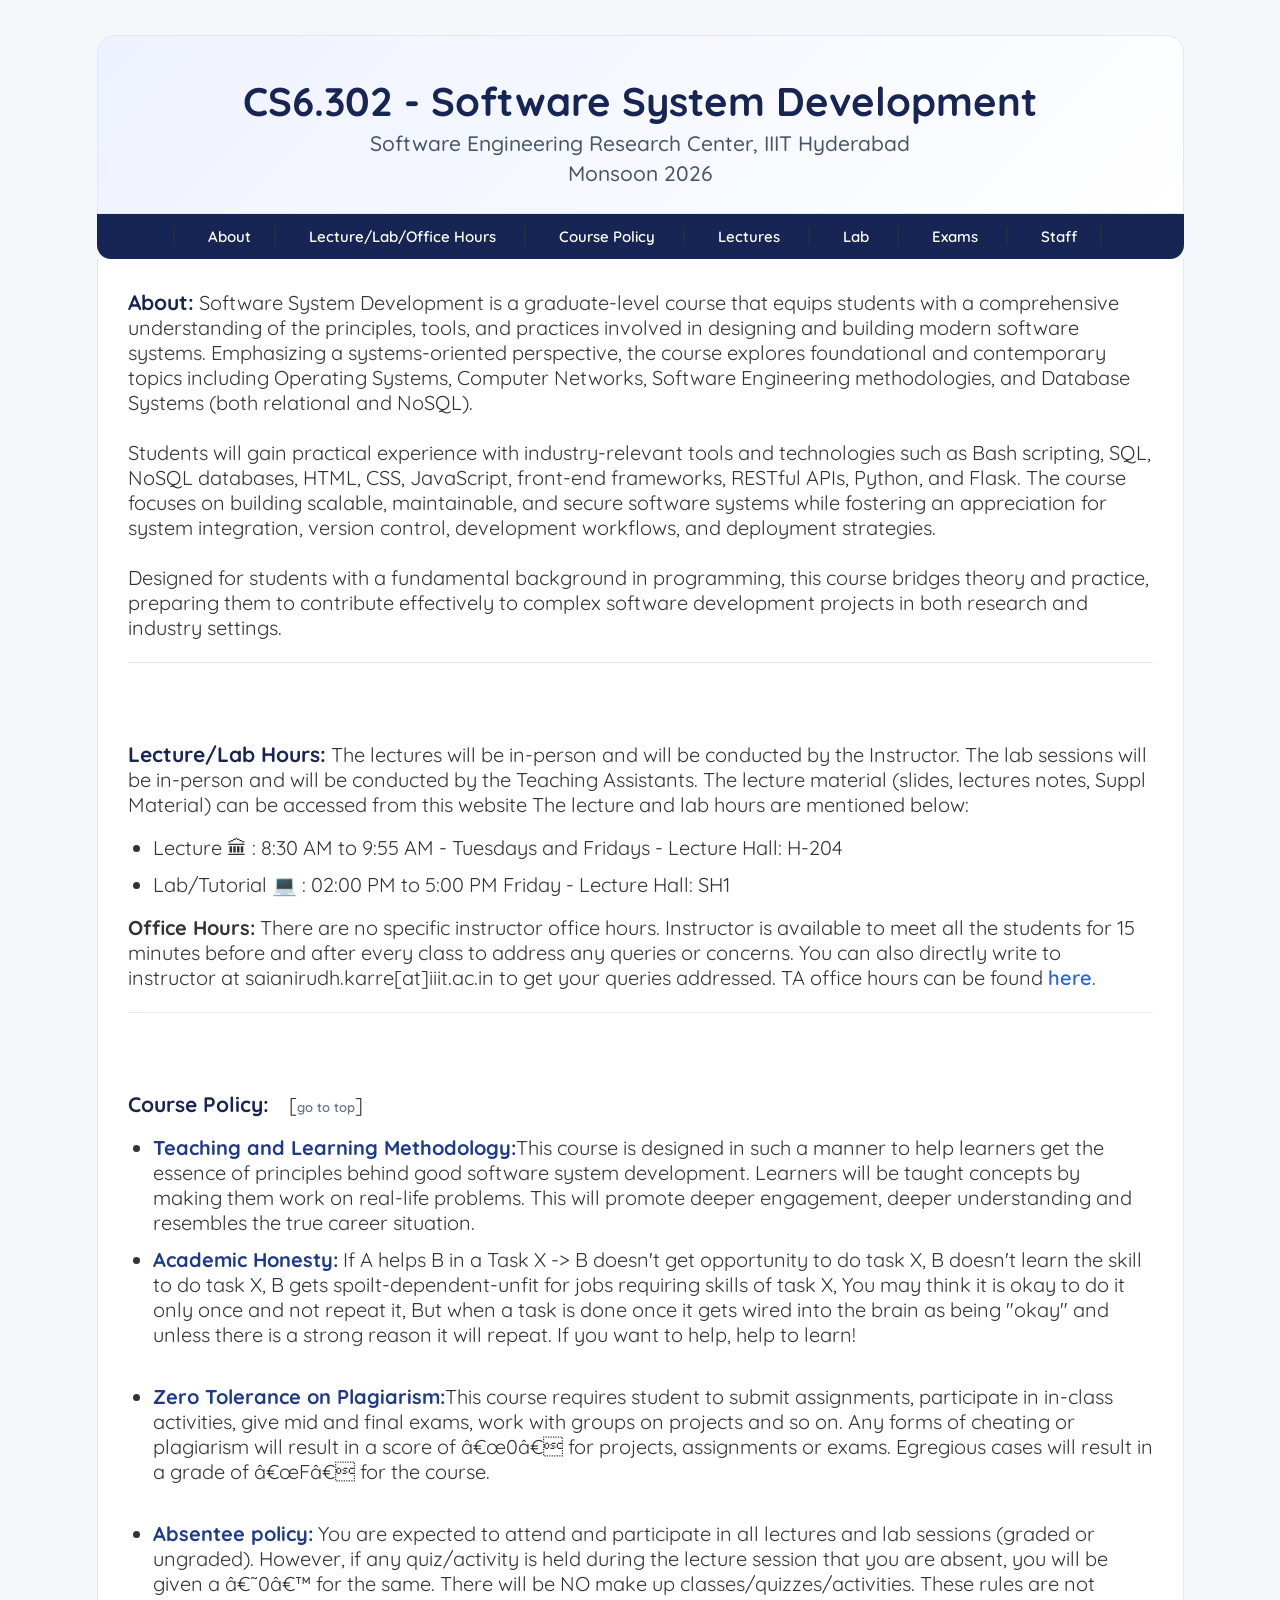
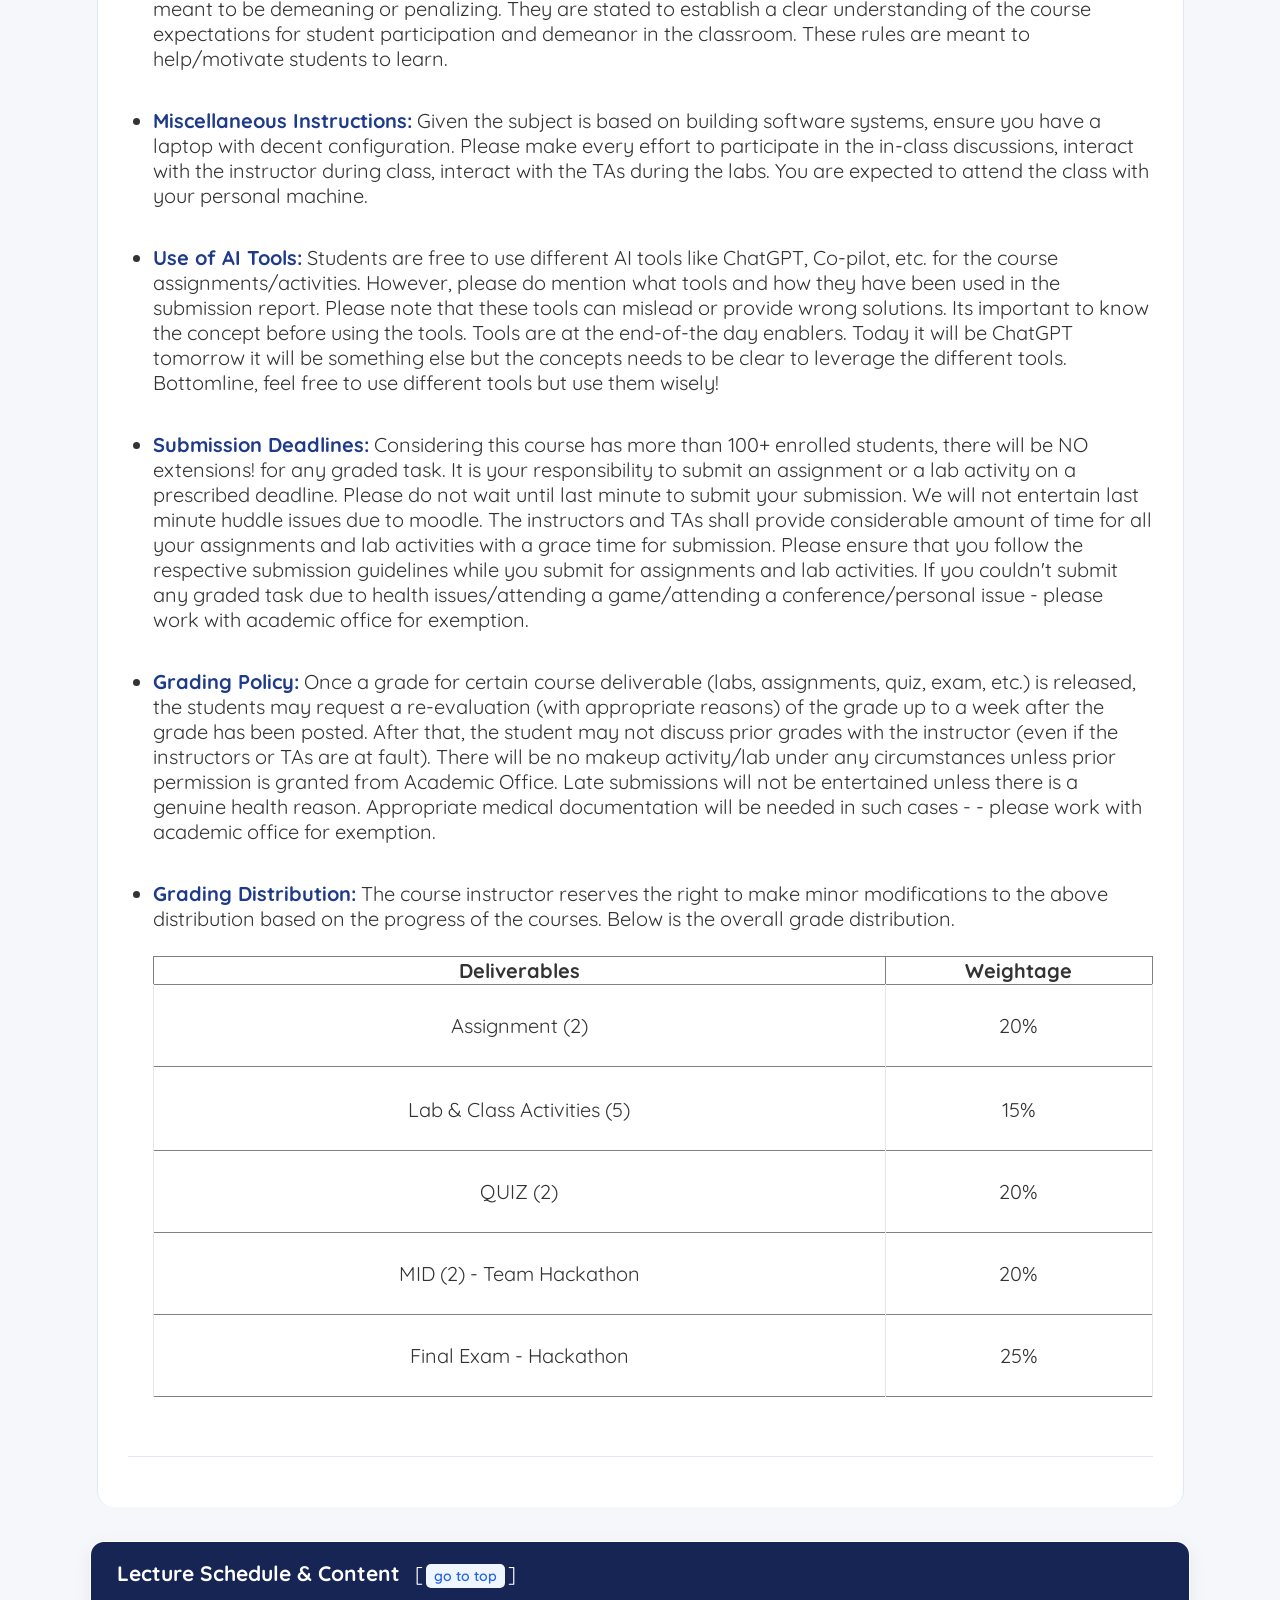
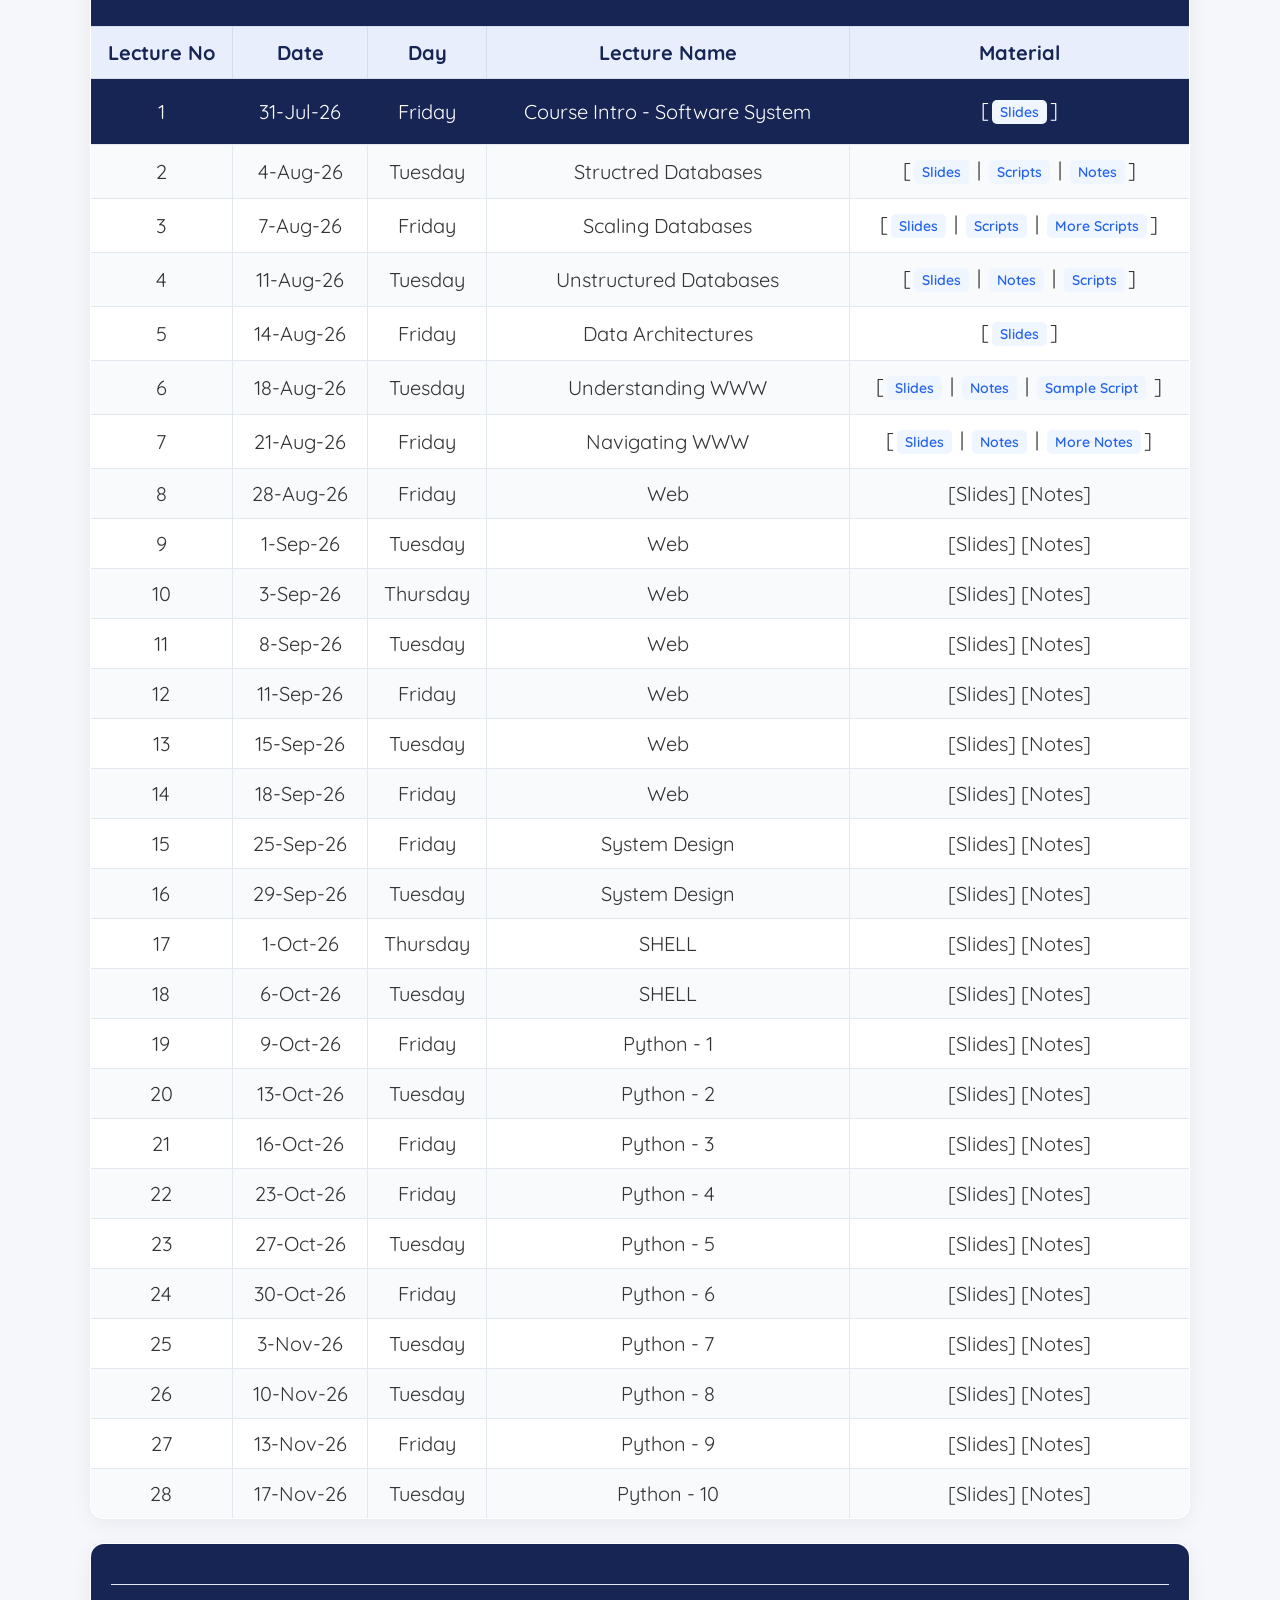
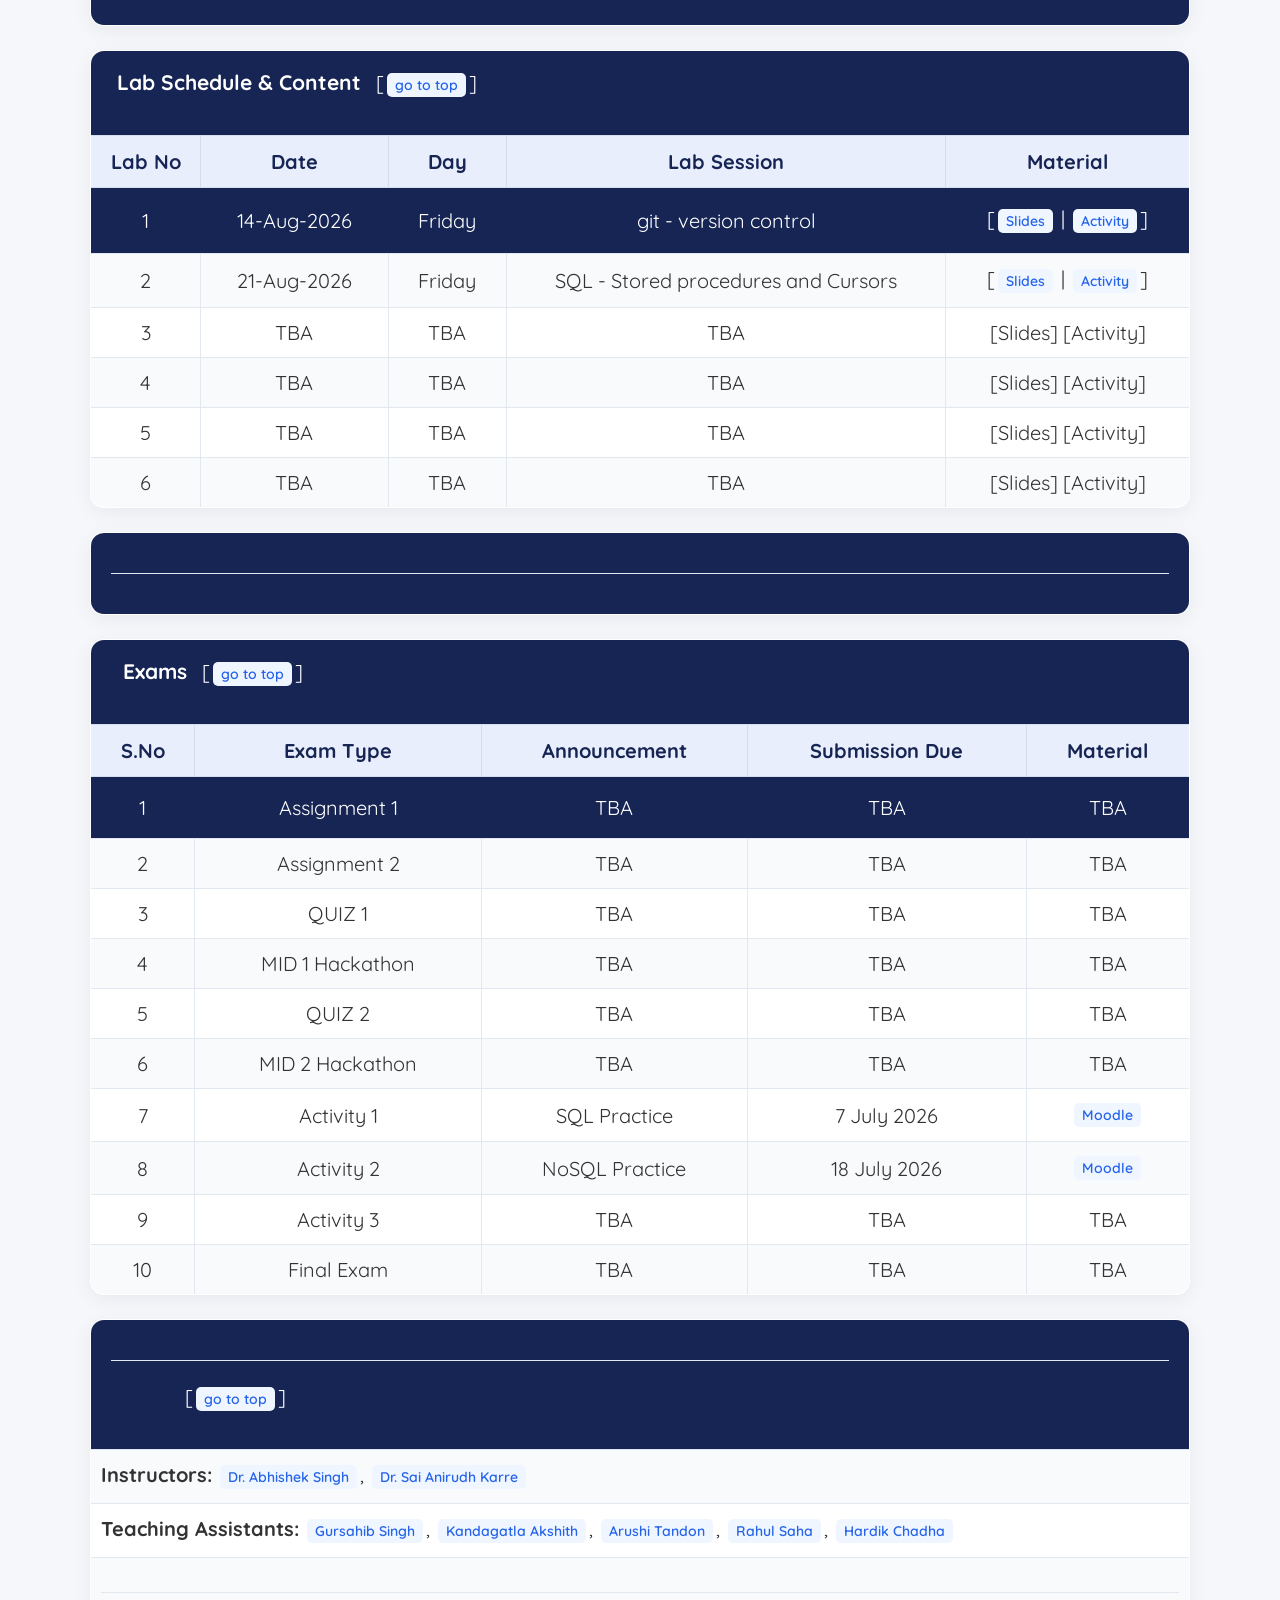
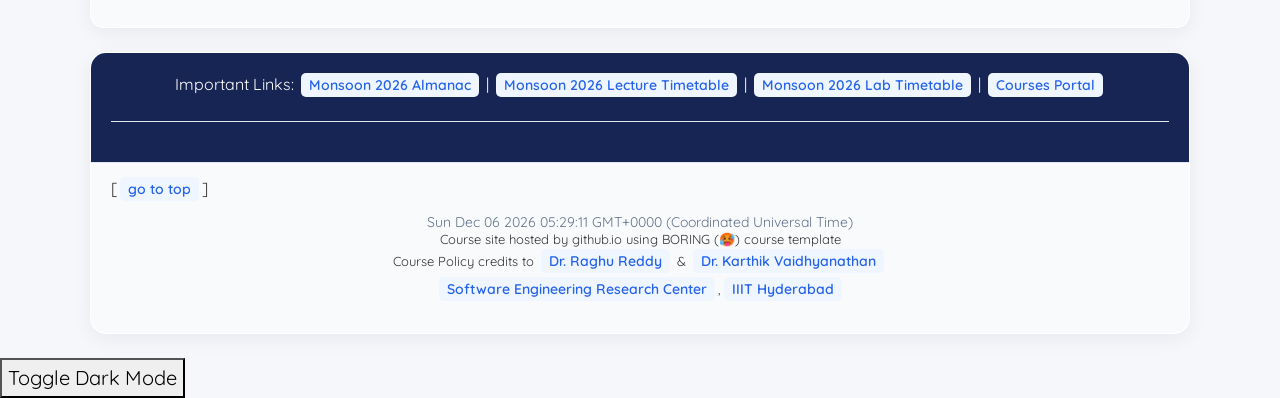
==== commit 7f947c7b: "Add JavaScript dark mode feature" ====
--- a/ssdcoursepage.html
+++ b/ssdcoursepage.html
@@ -529,6 +529,13 @@
 	<a href="https://serc.iiit.ac.in">Software Engineering Research Center</a>,<a href="https://iiit.ac.in">IIIT Hyderabad</a></font><br> </p><!--<br><p id="lastUpdated" align="center"><font face="Quicksand" size="2">Site Last Updated on: </font></p>--></td>
 </tr>
 </table>
+<button onclick="toggleDarkMode()">Toggle Dark Mode</button>
+
+<script>
+function toggleDarkMode() {
+    document.body.classList.toggle("dark");
+}
+</script>
 
 
 	</body>
--- a/ssdcoursepage.css
+++ b/ssdcoursepage.css
@@ -30,7 +30,11 @@
     margin-top: 25px !important;
 }
 /* ---------- Headings ---------- */
-
+/*----feature.js-----------*/
+.dark {
+    background-color: #222;
+    color: white;
+}
 h1 {
     margin: 10px 0 4px;
     color: #172554;
